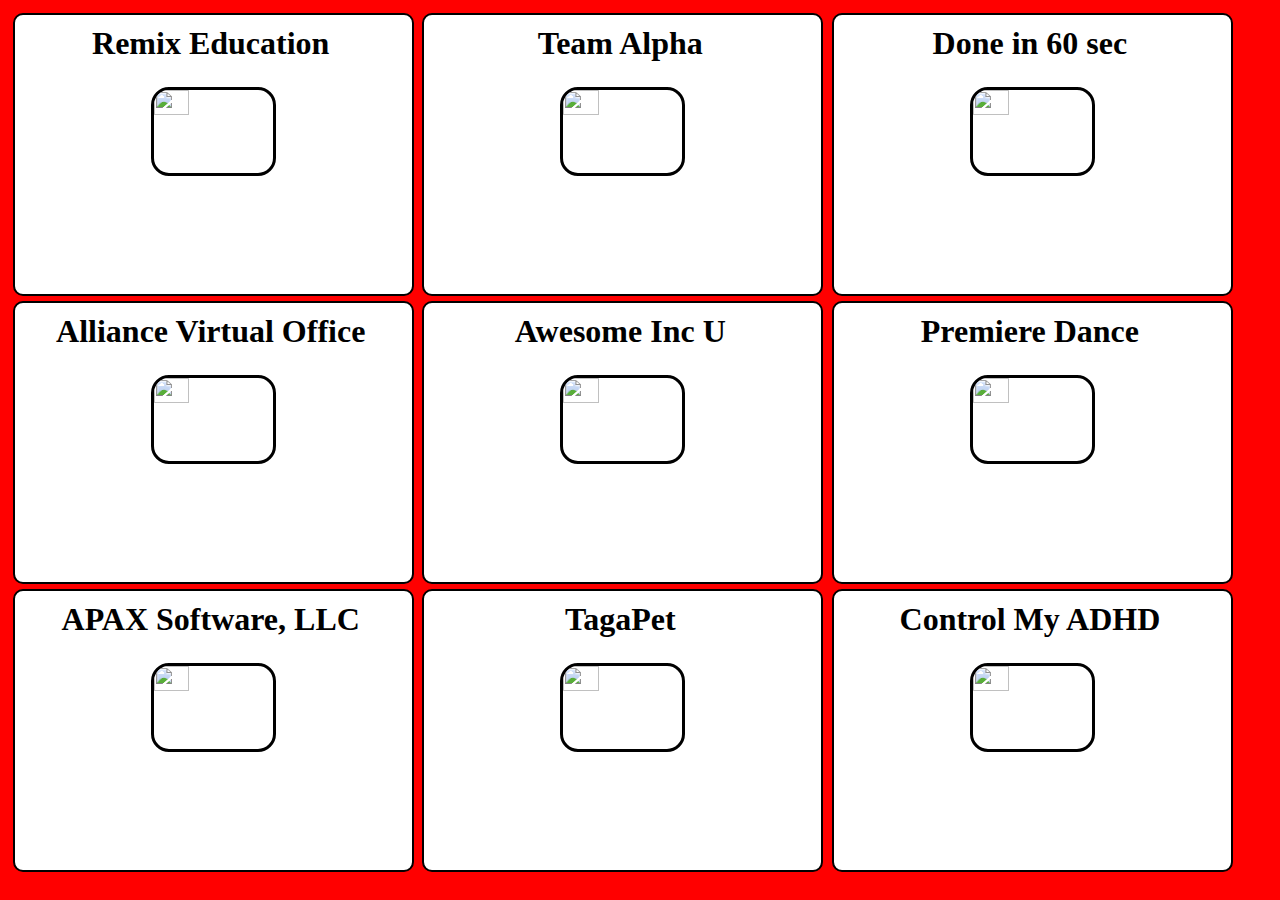
==== index.html @ 3deddbfb "added files" ====
<html id="container">

<script src="jquery.min.js"> </script>
<link type="text/css" rel="stylesheet" href="stylesheet.css"/>

<script src="http://ajax.googleapis.com/ajax/libs/jquery/1.10.2/jquery.min.js"></script>
<script>
$(document).ready(function(){
	$("p").hide();

	var closeDiv = function(clicked, closeValues){ //define close function (closeValues are for original values)
	
		$(clicked).animate({
			height:'31%',
			width:'31%',
			left:closeValues.left,
			top:closeValues.top,
			fontSize:'100%'
			}, 1000, 
				function() {
					$(clicked).css('z-index', 1) //send clicked div back to same level as others
				}
		);	
		$("p").fadeOut(1000);
		
		$(clicked).off('click');
		
		$(clicked).click(function(){
			openDiv(clicked);
		});
	};	
	var openDiv = function(clicked){ // open div function (clicked is div clicked)
		
		$(clicked).css("z-index", 2); //move clicked div over other divs
		
		var closeValues = { //closed values of left and top percentage
			left:$(clicked).css('left'),
			top:$(clicked).css('top')
		};
		
		var contentID = "#" +$(clicked).attr('id');		
		
		$(clicked).animate({ //animation of open function
			height:'97%',
			width:'97%',
			left:'0px',
			top:'0px',
			fontSize:'3em'
		}, 1000);
		$("p"+contentID).fadeIn(1000);
		$("p"+contentID).animate({
			fontSize:'3em'
			}, 1000)
		
		$(clicked).click(function(){
			closeDiv(clicked, closeValues); //call close div function for second click
		});
	};		

	$("div.company-card").click(function(){
		openDiv($(this));
				
	});
});
</script>	


<body>
	<div id="topLeft" class="company-card"><h1>Remix Education</h1><img src="Beta\remix.jpg" align="middle"><p class="hidden" id="topLeft">14 classes taught</p></div><br>
	<div id="midLeft" class="company-card"><h1>Alliance Virtual Office</h1><img src="Beta\AVO.jpg"><p class="hidden" id="midLeft">Space</p></div><br>
	<div id="botLeft" class="company-card"><h1>APAX Software, LLC</h1><img src="Beta\APAX.png"><p class="hidden" id="botLeft">revenue</p></div><br>
	<div id="topCenter" class="company-card"><h1>Team Alpha</h1><img src="Beta\Team Alpha.jpg"><p class="hidden" id="topCenter">interns</p></div><br>
	<div id="midCenter" class="company-card"><h1>Awesome Inc U</h1><img src="Beta\AINCU.jpg"><p class="hidden" id="midCenter">classes taught</p></div><br>
	<div id="botCenter" class="company-card"><h1>TagaPet</h1><img src="Beta\tag a pet.png"><p class="hidden" id="botCenter">tags sold</p></div><br>
	<div id="topRight" class="company-card"><h1>Done in 60 sec</h1><img src="Beta\done in 60.jpg"><p class="hidden" id="topRight">shows made</p></div><br>
	<div id="midRight" class="company-card"><h1>Premiere Dance</h1><img src="Beta\prem dance.jpg"><p class="hidden" id="midRight">dances taught</p></div><br>
	<div id="botRight" class="company-card"><h1>Control My ADHD</h1><img src="Beta\adhd.jpg"><p class="hidden" id="botRight">subsciptions sold</p></div><br>
	
	
</body></html>
---- stylesheet.css ----
div{
	width:31%;
	height:31%;
	background-color:white;
	font-size:100%;
}
#container {
	width:100%;
	height:100%;
	background-color:red;
}
html, body {
	max-height:100%;
	max-width:100%;
}
.hidden {
	position: absolute;
	z-index: 5;
	margin:20px 20px 20px 20px
}
.loaded {
	position:absolute;
	z-index:5;
	margin:200px 200px 200px 200px;
}
p{
	font-size:3em;
}
h1{
	text-align:center;
	margin:10px 10px 25px 5px;
}
img{
	height:30%;
	width:30%;
	display:block;
	margin:auto;
	border:solid black;
	border-radius:18px;	
}
div.company-card {
	position:absolute;
	z-index:1;
	margin:1% 1% 1% 1%;
	border:2px;
	border-radius:10px;
	border-color:black;
	border-style:solid;
}
#midLeft{
    top:32%;
    left:0%;
}
#topLeft{
    top:0%;
    left:0%;
}
#botLeft{
    top:64%;
    left:0%;
}
#topCenter{
	left:32%;
	top:0%;
}
#midCenter{
    top:32%;
    left:32%;
}
#botCenter{
    top:64%;
    left:32%;
}
#topRight{
    top:0%;
    left:64%;
}
#midRight{
    top:32%;
    left:64%;
}
#botRight{
    top:64%;
    left:64%;
}



/*
.top{
	position:absolute;
    width:30%;
    height:30%;
    z-index:15;
    bottom:100%;
    margin:-350px 0 0 0;
    background:red;
}
.mid{
	position:absolute;
    width:30%;
    height:30%;
    z-index:15;
    margin:0 0 0 0px;
	top:50%;
	left:50%;
	/*margin-right: auto;
    margin-left: auto;*/
	background:blue;
}
.bot{
	position:absolute;
	width:30%;
    height:30%;
    z-index:15;
    bottom:100%;
    margin:0 0 -300px 0;
    background:green;
}
.center{
	position:absolute;
    width:30%;
    height:30%;
    z-index:15;
    margin-right: auto;
    margin-left: auto;
    background:black;
}
.right{
	position:absolute;
    width:300px;
    height:200px;
    z-index:15;
    left:100%;
    margin:0 -300px 0 0;
    background:green;
}
.left{
	position:absolute;
    width:300px;
    height:200px;
    z-index:15;
    right:100%;
    margin:0 0 0 -300px;
    background:red;
}
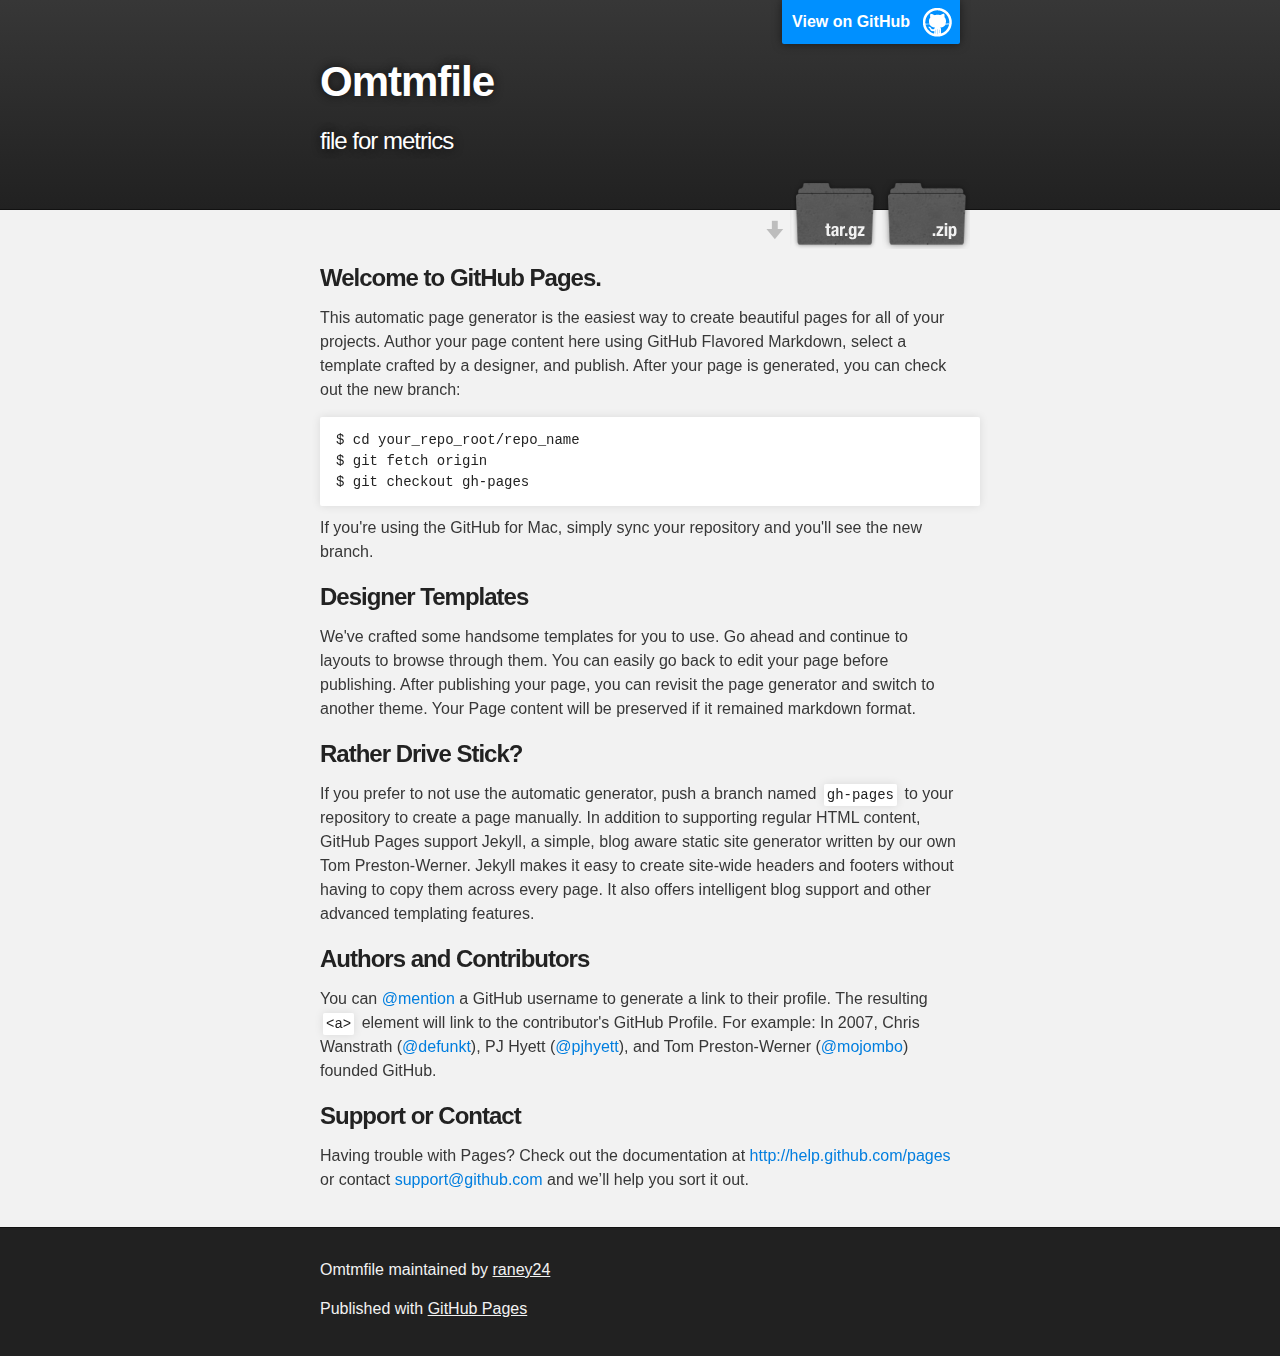
==== commit 989d5dbb: "Create gh-pages branch via GitHub" ====
--- a/index.html
+++ b/index.html
@@ -1,81 +1,79 @@
-<html id="container">
+<!DOCTYPE html>
+<html>
 
-<script src="jquery.min.js"> </script>
-<link type="text/css" rel="stylesheet" href="stylesheet.css"/>
+  <head>
+    <meta charset='utf-8' />
+    <meta http-equiv="X-UA-Compatible" content="chrome=1" />
+    <meta name="description" content="Omtmfile : file for metrics" />
 
-<script src="http://ajax.googleapis.com/ajax/libs/jquery/1.10.2/jquery.min.js"></script>
-<script>
-$(document).ready(function(){
-	$("p").hide();
+    <link rel="stylesheet" type="text/css" media="screen" href="stylesheets/stylesheet.css">
 
-	var closeDiv = function(clicked, closeValues){ //define close function (closeValues are for original values)
-	
-		$(clicked).animate({
-			height:'31%',
-			width:'31%',
-			left:closeValues.left,
-			top:closeValues.top,
-			fontSize:'100%'
-			}, 1000, 
-				function() {
-					$(clicked).css('z-index', 1) //send clicked div back to same level as others
-				}
-		);	
-		$("p").fadeOut(1000);
-		
-		$(clicked).off('click');
-		
-		$(clicked).click(function(){
-			openDiv(clicked);
-		});
-	};	
-	var openDiv = function(clicked){ // open div function (clicked is div clicked)
-		
-		$(clicked).css("z-index", 2); //move clicked div over other divs
-		
-		var closeValues = { //closed values of left and top percentage
-			left:$(clicked).css('left'),
-			top:$(clicked).css('top')
-		};
-		
-		var contentID = "#" +$(clicked).attr('id');		
-		
-		$(clicked).animate({ //animation of open function
-			height:'97%',
-			width:'97%',
-			left:'0px',
-			top:'0px',
-			fontSize:'3em'
-		}, 1000);
-		$("p"+contentID).fadeIn(1000);
-		$("p"+contentID).animate({
-			fontSize:'3em'
-			}, 1000)
-		
-		$(clicked).click(function(){
-			closeDiv(clicked, closeValues); //call close div function for second click
-		});
-	};		
+    <title>Omtmfile</title>
+  </head>
 
-	$("div.company-card").click(function(){
-		openDiv($(this));
-				
-	});
-});
-</script>	
+  <body>
 
+    <!-- HEADER -->
+    <div id="header_wrap" class="outer">
+        <header class="inner">
+          <a id="forkme_banner" href="https://github.com/raney24/omtmfile">View on GitHub</a>
 
-<body>
-	<div id="topLeft" class="company-card"><h1>Remix Education</h1><img src="Beta\remix.jpg" align="middle"><p class="hidden" id="topLeft">14 classes taught</p></div><br>
-	<div id="midLeft" class="company-card"><h1>Alliance Virtual Office</h1><img src="Beta\AVO.jpg"><p class="hidden" id="midLeft">Space</p></div><br>
-	<div id="botLeft" class="company-card"><h1>APAX Software, LLC</h1><img src="Beta\APAX.png"><p class="hidden" id="botLeft">revenue</p></div><br>
-	<div id="topCenter" class="company-card"><h1>Team Alpha</h1><img src="Beta\Team Alpha.jpg"><p class="hidden" id="topCenter">interns</p></div><br>
-	<div id="midCenter" class="company-card"><h1>Awesome Inc U</h1><img src="Beta\AINCU.jpg"><p class="hidden" id="midCenter">classes taught</p></div><br>
-	<div id="botCenter" class="company-card"><h1>TagaPet</h1><img src="Beta\tag a pet.png"><p class="hidden" id="botCenter">tags sold</p></div><br>
-	<div id="topRight" class="company-card"><h1>Done in 60 sec</h1><img src="Beta\done in 60.jpg"><p class="hidden" id="topRight">shows made</p></div><br>
-	<div id="midRight" class="company-card"><h1>Premiere Dance</h1><img src="Beta\prem dance.jpg"><p class="hidden" id="midRight">dances taught</p></div><br>
-	<div id="botRight" class="company-card"><h1>Control My ADHD</h1><img src="Beta\adhd.jpg"><p class="hidden" id="botRight">subsciptions sold</p></div><br>
-	
-	
-</body></html>
+          <h1 id="project_title">Omtmfile</h1>
+          <h2 id="project_tagline">file for metrics</h2>
 
+            <section id="downloads">
+              <a class="zip_download_link" href="https://github.com/raney24/omtmfile/zipball/master">Download this project as a .zip file</a>
+              <a class="tar_download_link" href="https://github.com/raney24/omtmfile/tarball/master">Download this project as a tar.gz file</a>
+            </section>
+        </header>
+    </div>
+
+    <!-- MAIN CONTENT -->
+    <div id="main_content_wrap" class="outer">
+      <section id="main_content" class="inner">
+        <h3>
+<a name="welcome-to-github-pages" class="anchor" href="#welcome-to-github-pages"><span class="octicon octicon-link"></span></a>Welcome to GitHub Pages.</h3>
+
+<p>This automatic page generator is the easiest way to create beautiful pages for all of your projects. Author your page content here using GitHub Flavored Markdown, select a template crafted by a designer, and publish. After your page is generated, you can check out the new branch:</p>
+
+<pre><code>$ cd your_repo_root/repo_name
+$ git fetch origin
+$ git checkout gh-pages
+</code></pre>
+
+<p>If you're using the GitHub for Mac, simply sync your repository and you'll see the new branch.</p>
+
+<h3>
+<a name="designer-templates" class="anchor" href="#designer-templates"><span class="octicon octicon-link"></span></a>Designer Templates</h3>
+
+<p>We've crafted some handsome templates for you to use. Go ahead and continue to layouts to browse through them. You can easily go back to edit your page before publishing. After publishing your page, you can revisit the page generator and switch to another theme. Your Page content will be preserved if it remained markdown format.</p>
+
+<h3>
+<a name="rather-drive-stick" class="anchor" href="#rather-drive-stick"><span class="octicon octicon-link"></span></a>Rather Drive Stick?</h3>
+
+<p>If you prefer to not use the automatic generator, push a branch named <code>gh-pages</code> to your repository to create a page manually. In addition to supporting regular HTML content, GitHub Pages support Jekyll, a simple, blog aware static site generator written by our own Tom Preston-Werner. Jekyll makes it easy to create site-wide headers and footers without having to copy them across every page. It also offers intelligent blog support and other advanced templating features.</p>
+
+<h3>
+<a name="authors-and-contributors" class="anchor" href="#authors-and-contributors"><span class="octicon octicon-link"></span></a>Authors and Contributors</h3>
+
+<p>You can <a href="https://github.com/blog/821" class="user-mention">@mention</a> a GitHub username to generate a link to their profile. The resulting <code>&lt;a&gt;</code> element will link to the contributor's GitHub Profile. For example: In 2007, Chris Wanstrath (<a href="https://github.com/defunkt" class="user-mention">@defunkt</a>), PJ Hyett (<a href="https://github.com/pjhyett" class="user-mention">@pjhyett</a>), and Tom Preston-Werner (<a href="https://github.com/mojombo" class="user-mention">@mojombo</a>) founded GitHub.</p>
+
+<h3>
+<a name="support-or-contact" class="anchor" href="#support-or-contact"><span class="octicon octicon-link"></span></a>Support or Contact</h3>
+
+<p>Having trouble with Pages? Check out the documentation at <a href="http://help.github.com/pages">http://help.github.com/pages</a> or contact <a href="mailto:support@github.com">support@github.com</a> and we’ll help you sort it out.</p>
+      </section>
+    </div>
+
+    <!-- FOOTER  -->
+    <div id="footer_wrap" class="outer">
+      <footer class="inner">
+        <p class="copyright">Omtmfile maintained by <a href="https://github.com/raney24">raney24</a></p>
+        <p>Published with <a href="http://pages.github.com">GitHub Pages</a></p>
+      </footer>
+    </div>
+
+    
+
+  </body>
+</html>
--- a/stylesheets/stylesheet.css
+++ b/stylesheets/stylesheet.css
@@ -0,0 +1,423 @@
+/*******************************************************************************
+Slate Theme for GitHub Pages
+by Jason Costello, @jsncostello
+*******************************************************************************/
+
+@import url(pygment_trac.css);
+
+/*******************************************************************************
+MeyerWeb Reset
+*******************************************************************************/
+
+html, body, div, span, applet, object, iframe,
+h1, h2, h3, h4, h5, h6, p, blockquote, pre,
+a, abbr, acronym, address, big, cite, code,
+del, dfn, em, img, ins, kbd, q, s, samp,
+small, strike, strong, sub, sup, tt, var,
+b, u, i, center,
+dl, dt, dd, ol, ul, li,
+fieldset, form, label, legend,
+table, caption, tbody, tfoot, thead, tr, th, td,
+article, aside, canvas, details, embed,
+figure, figcaption, footer, header, hgroup,
+menu, nav, output, ruby, section, summary,
+time, mark, audio, video {
+  margin: 0;
+  padding: 0;
+  border: 0;
+  font: inherit;
+  vertical-align: baseline;
+}
+
+/* HTML5 display-role reset for older browsers */
+article, aside, details, figcaption, figure,
+footer, header, hgroup, menu, nav, section {
+  display: block;
+}
+
+ol, ul {
+  list-style: none;
+}
+
+table {
+  border-collapse: collapse;
+  border-spacing: 0;
+}
+
+/*******************************************************************************
+Theme Styles
+*******************************************************************************/
+
+body {
+  box-sizing: border-box;
+  color:#373737;
+  background: #212121;
+  font-size: 16px;
+  font-family: 'Myriad Pro', Calibri, Helvetica, Arial, sans-serif;
+  line-height: 1.5;
+  -webkit-font-smoothing: antialiased;
+}
+
+h1, h2, h3, h4, h5, h6 {
+  margin: 10px 0;
+  font-weight: 700;
+  color:#222222;
+  font-family: 'Lucida Grande', 'Calibri', Helvetica, Arial, sans-serif;
+  letter-spacing: -1px;
+}
+
+h1 {
+  font-size: 36px;
+  font-weight: 700;
+}
+
+h2 {
+  padding-bottom: 10px;
+  font-size: 32px;
+  background: url('../images/bg_hr.png') repeat-x bottom;
+}
+
+h3 {
+  font-size: 24px;
+}
+
+h4 {
+  font-size: 21px;
+}
+
+h5 {
+  font-size: 18px;
+}
+
+h6 {
+  font-size: 16px;
+}
+
+p {
+  margin: 10px 0 15px 0;
+}
+
+footer p {
+  color: #f2f2f2;
+}
+
+a {
+  text-decoration: none;
+  color: #007edf;
+  text-shadow: none;
+
+  transition: color 0.5s ease;
+  transition: text-shadow 0.5s ease;
+  -webkit-transition: color 0.5s ease;
+  -webkit-transition: text-shadow 0.5s ease;
+  -moz-transition: color 0.5s ease;
+  -moz-transition: text-shadow 0.5s ease;
+  -o-transition: color 0.5s ease;
+  -o-transition: text-shadow 0.5s ease;
+  -ms-transition: color 0.5s ease;
+  -ms-transition: text-shadow 0.5s ease;
+}
+
+a:hover, a:focus {text-decoration: underline;}
+
+footer a {
+  color: #F2F2F2;
+  text-decoration: underline;
+}
+
+em {
+  font-style: italic;
+}
+
+strong {
+  font-weight: bold;
+}
+
+img {
+  position: relative;
+  margin: 0 auto;
+  max-width: 739px;
+  padding: 5px;
+  margin: 10px 0 10px 0;
+  border: 1px solid #ebebeb;
+
+  box-shadow: 0 0 5px #ebebeb;
+  -webkit-box-shadow: 0 0 5px #ebebeb;
+  -moz-box-shadow: 0 0 5px #ebebeb;
+  -o-box-shadow: 0 0 5px #ebebeb;
+  -ms-box-shadow: 0 0 5px #ebebeb;
+}
+
+p img {
+  display: inline;
+  margin: 0;
+  padding: 0;
+  vertical-align: middle;
+  text-align: center;
+  border: none;
+}
+
+pre, code {
+  width: 100%;
+  color: #222;
+  background-color: #fff;
+
+  font-family: Monaco, "Bitstream Vera Sans Mono", "Lucida Console", Terminal, monospace;
+  font-size: 14px;
+
+  border-radius: 2px;
+  -moz-border-radius: 2px;
+  -webkit-border-radius: 2px;
+}
+
+pre {
+  width: 100%;
+  padding: 10px;
+  box-shadow: 0 0 10px rgba(0,0,0,.1);
+  overflow: auto;
+}
+
+code {
+  padding: 3px;
+  margin: 0 3px;
+  box-shadow: 0 0 10px rgba(0,0,0,.1);
+}
+
+pre code {
+  display: block;
+  box-shadow: none;
+}
+
+blockquote {
+  color: #666;
+  margin-bottom: 20px;
+  padding: 0 0 0 20px;
+  border-left: 3px solid #bbb;
+}
+
+
+ul, ol, dl {
+  margin-bottom: 15px
+}
+
+ul {
+  list-style: inside;
+  padding-left: 20px;
+}
+
+ol {
+  list-style: decimal inside;
+  padding-left: 20px;
+}
+
+dl dt {
+  font-weight: bold;
+}
+
+dl dd {
+  padding-left: 20px;
+  font-style: italic;
+}
+
+dl p {
+  padding-left: 20px;
+  font-style: italic;
+}
+
+hr {
+  height: 1px;
+  margin-bottom: 5px;
+  border: none;
+  background: url('../images/bg_hr.png') repeat-x center;
+}
+
+table {
+  border: 1px solid #373737;
+  margin-bottom: 20px;
+  text-align: left;
+ }
+
+th {
+  font-family: 'Lucida Grande', 'Helvetica Neue', Helvetica, Arial, sans-serif;
+  padding: 10px;
+  background: #373737;
+  color: #fff;
+ }
+
+td {
+  padding: 10px;
+  border: 1px solid #373737;
+ }
+
+form {
+  background: #f2f2f2;
+  padding: 20px;
+}
+
+/*******************************************************************************
+Full-Width Styles
+*******************************************************************************/
+
+.outer {
+  width: 100%;
+}
+
+.inner {
+  position: relative;
+  max-width: 640px;
+  padding: 20px 10px;
+  margin: 0 auto;
+}
+
+#forkme_banner {
+  display: block;
+  position: absolute;
+  top:0;
+  right: 10px;
+  z-index: 10;
+  padding: 10px 50px 10px 10px;
+  color: #fff;
+  background: url('../images/blacktocat.png') #0090ff no-repeat 95% 50%;
+  font-weight: 700;
+  box-shadow: 0 0 10px rgba(0,0,0,.5);
+  border-bottom-left-radius: 2px;
+  border-bottom-right-radius: 2px;
+}
+
+#header_wrap {
+  background: #212121;
+  background: -moz-linear-gradient(top, #373737, #212121);
+  background: -webkit-linear-gradient(top, #373737, #212121);
+  background: -ms-linear-gradient(top, #373737, #212121);
+  background: -o-linear-gradient(top, #373737, #212121);
+  background: linear-gradient(top, #373737, #212121);
+}
+
+#header_wrap .inner {
+  padding: 50px 10px 30px 10px;
+}
+
+#project_title {
+  margin: 0;
+  color: #fff;
+  font-size: 42px;
+  font-weight: 700;
+  text-shadow: #111 0px 0px 10px;
+}
+
+#project_tagline {
+  color: #fff;
+  font-size: 24px;
+  font-weight: 300;
+  background: none;
+  text-shadow: #111 0px 0px 10px;
+}
+
+#downloads {
+  position: absolute;
+  width: 210px;
+  z-index: 10;
+  bottom: -40px;
+  right: 0;
+  height: 70px;
+  background: url('../images/icon_download.png') no-repeat 0% 90%;
+}
+
+.zip_download_link {
+  display: block;
+  float: right;
+  width: 90px;
+  height:70px;
+  text-indent: -5000px;
+  overflow: hidden;
+  background: url(../images/sprite_download.png) no-repeat bottom left;
+}
+
+.tar_download_link {
+  display: block;
+  float: right;
+  width: 90px;
+  height:70px;
+  text-indent: -5000px;
+  overflow: hidden;
+  background: url(../images/sprite_download.png) no-repeat bottom right;
+  margin-left: 10px;
+}
+
+.zip_download_link:hover {
+  background: url(../images/sprite_download.png) no-repeat top left;
+}
+
+.tar_download_link:hover {
+  background: url(../images/sprite_download.png) no-repeat top right;
+}
+
+#main_content_wrap {
+  background: #f2f2f2;
+  border-top: 1px solid #111;
+  border-bottom: 1px solid #111;
+}
+
+#main_content {
+  padding-top: 40px;
+}
+
+#footer_wrap {
+  background: #212121;
+}
+
+
+
+/*******************************************************************************
+Small Device Styles
+*******************************************************************************/
+
+@media screen and (max-width: 480px) {
+  body {
+    font-size:14px;
+  }
+
+  #downloads {
+    display: none;
+  }
+
+  .inner {
+    min-width: 320px;
+    max-width: 480px;
+  }
+
+  #project_title {
+  font-size: 32px;
+  }
+
+  h1 {
+    font-size: 28px;
+  }
+
+  h2 {
+    font-size: 24px;
+  }
+
+  h3 {
+    font-size: 21px;
+  }
+
+  h4 {
+    font-size: 18px;
+  }
+
+  h5 {
+    font-size: 14px;
+  }
+
+  h6 {
+    font-size: 12px;
+  }
+
+  code, pre {
+    min-width: 320px;
+    max-width: 480px;
+    font-size: 11px;
+  }
+
+}
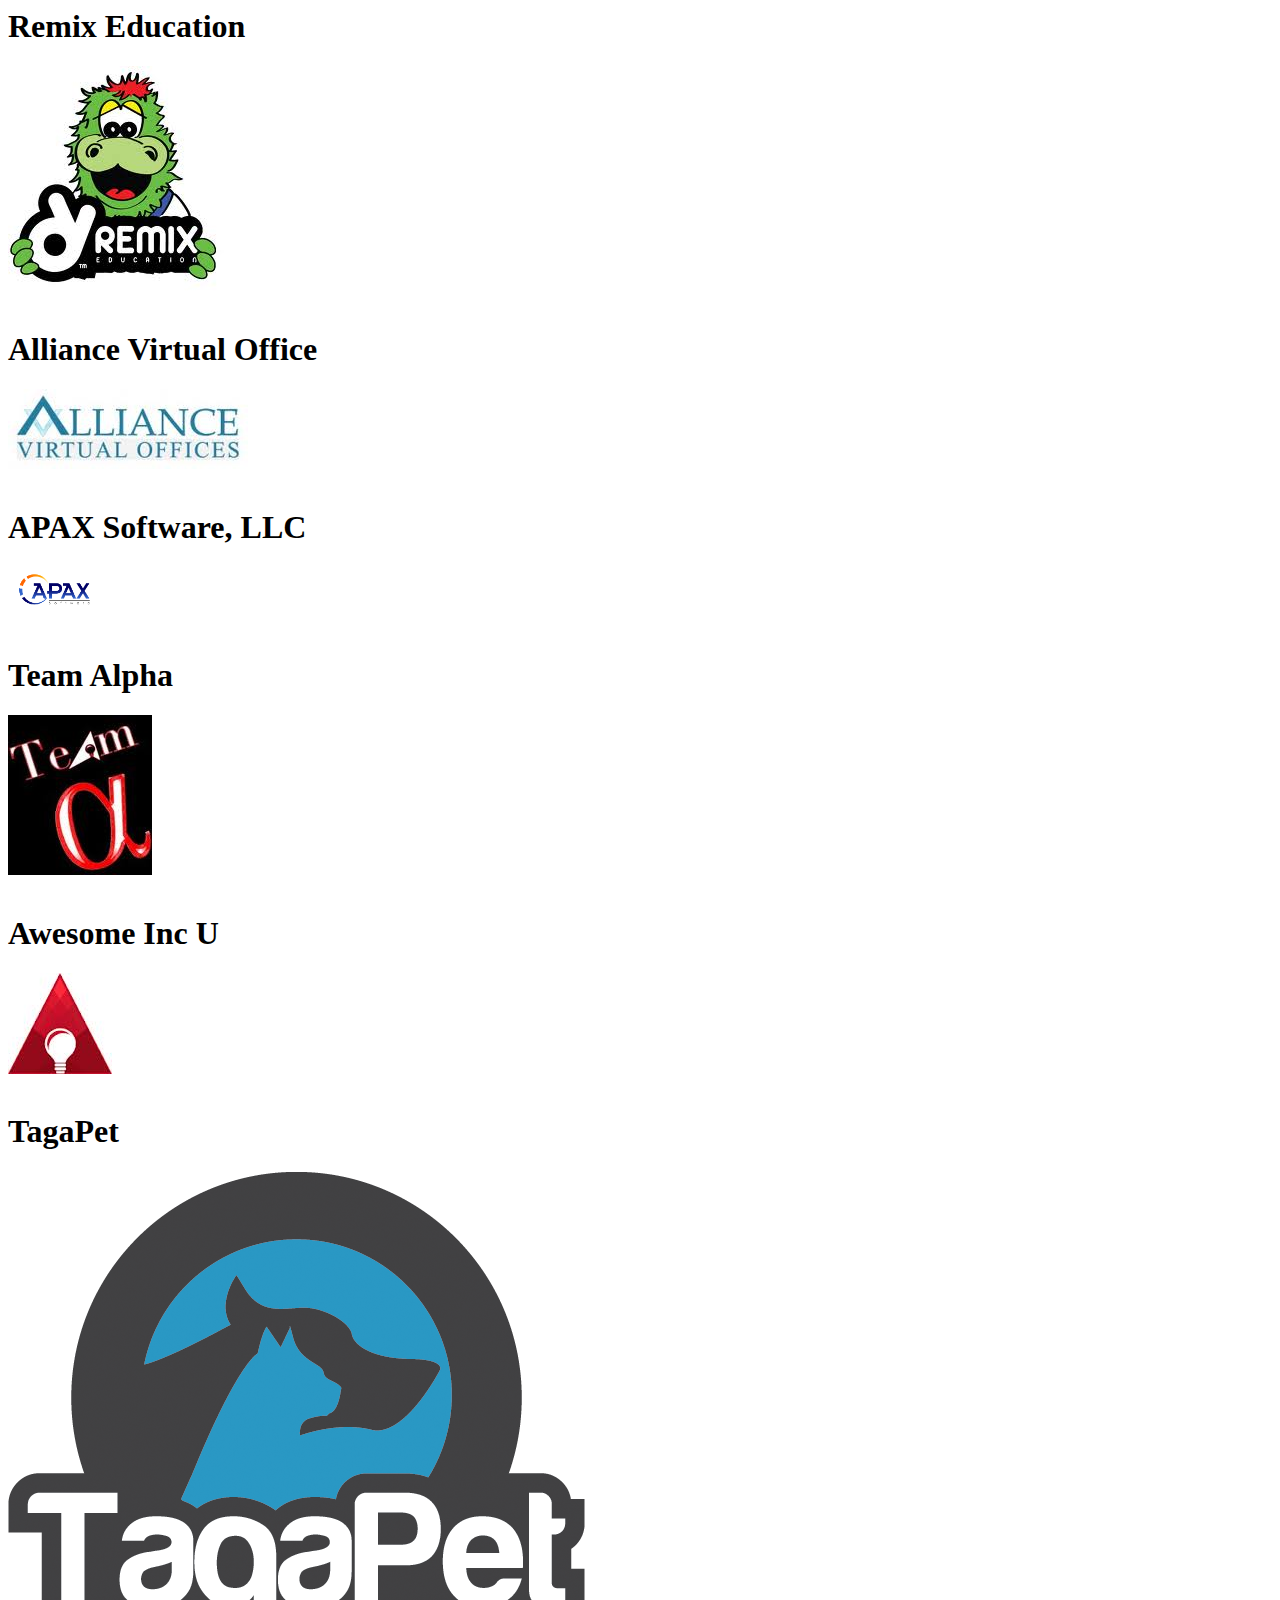
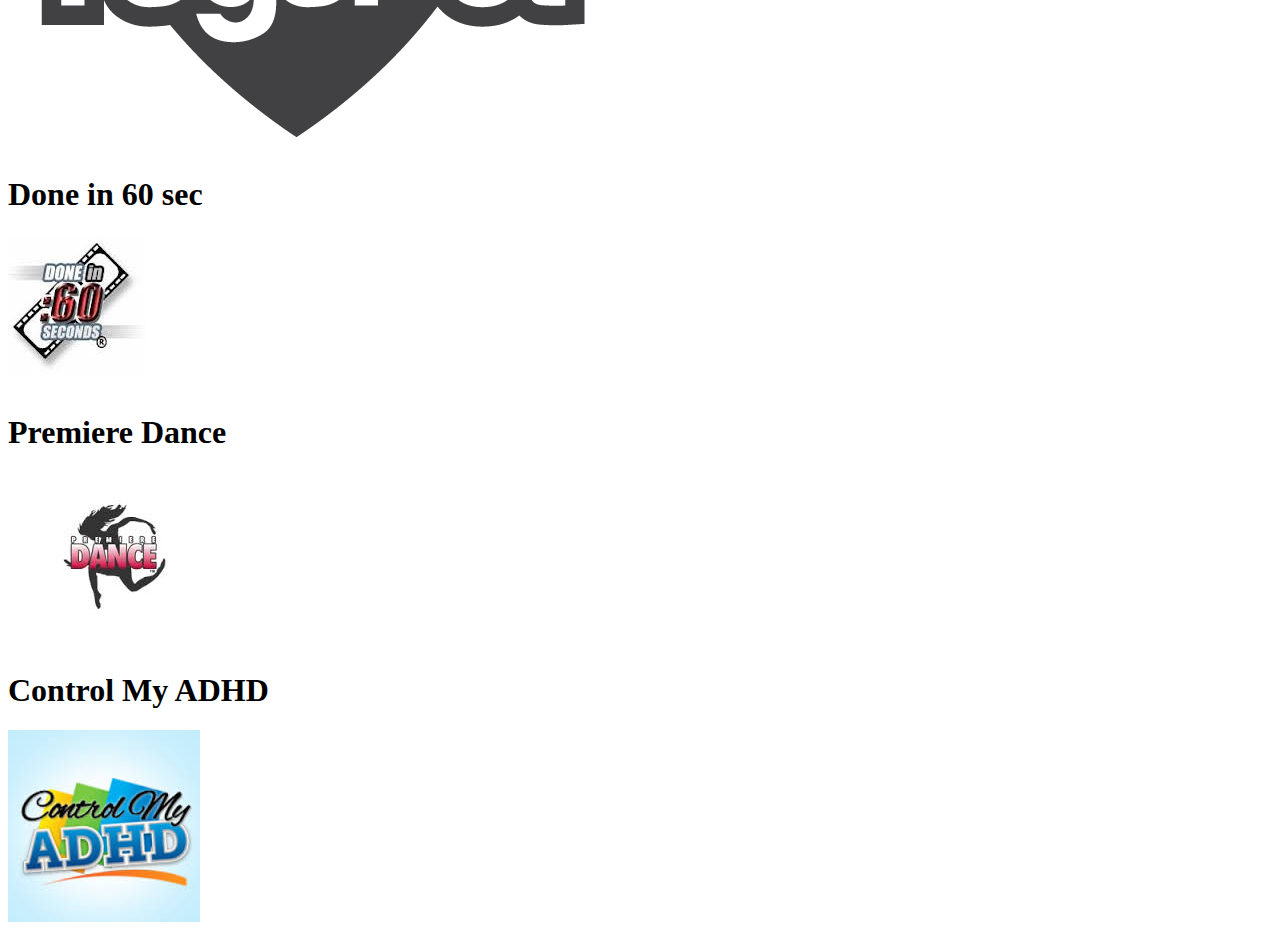
==== commit 45493721: "design changes" ====
--- a/index.html
+++ b/index.html
@@ -1,79 +1,249 @@
-<!DOCTYPE html>
-<html>
-
-  <head>
-    <meta charset='utf-8' />
-    <meta http-equiv="X-UA-Compatible" content="chrome=1" />
-    <meta name="description" content="Omtmfile : file for metrics" />
-
-    <link rel="stylesheet" type="text/css" media="screen" href="stylesheets/stylesheet.css">
-
-    <title>Omtmfile</title>
-  </head>
-
-  <body>
-
-    <!-- HEADER -->
-    <div id="header_wrap" class="outer">
-        <header class="inner">
-          <a id="forkme_banner" href="https://github.com/raney24/omtmfile">View on GitHub</a>
-
-          <h1 id="project_title">Omtmfile</h1>
-          <h2 id="project_tagline">file for metrics</h2>
-
-            <section id="downloads">
-              <a class="zip_download_link" href="https://github.com/raney24/omtmfile/zipball/master">Download this project as a .zip file</a>
-              <a class="tar_download_link" href="https://github.com/raney24/omtmfile/tarball/master">Download this project as a tar.gz file</a>
-            </section>
-        </header>
-    </div>
-
-    <!-- MAIN CONTENT -->
-    <div id="main_content_wrap" class="outer">
-      <section id="main_content" class="inner">
-        <h3>
-<a name="welcome-to-github-pages" class="anchor" href="#welcome-to-github-pages"><span class="octicon octicon-link"></span></a>Welcome to GitHub Pages.</h3>
-
-<p>This automatic page generator is the easiest way to create beautiful pages for all of your projects. Author your page content here using GitHub Flavored Markdown, select a template crafted by a designer, and publish. After your page is generated, you can check out the new branch:</p>
-
-<pre><code>$ cd your_repo_root/repo_name
-$ git fetch origin
-$ git checkout gh-pages
-</code></pre>
-
-<p>If you're using the GitHub for Mac, simply sync your repository and you'll see the new branch.</p>
-
-<h3>
-<a name="designer-templates" class="anchor" href="#designer-templates"><span class="octicon octicon-link"></span></a>Designer Templates</h3>
-
-<p>We've crafted some handsome templates for you to use. Go ahead and continue to layouts to browse through them. You can easily go back to edit your page before publishing. After publishing your page, you can revisit the page generator and switch to another theme. Your Page content will be preserved if it remained markdown format.</p>
-
-<h3>
-<a name="rather-drive-stick" class="anchor" href="#rather-drive-stick"><span class="octicon octicon-link"></span></a>Rather Drive Stick?</h3>
-
-<p>If you prefer to not use the automatic generator, push a branch named <code>gh-pages</code> to your repository to create a page manually. In addition to supporting regular HTML content, GitHub Pages support Jekyll, a simple, blog aware static site generator written by our own Tom Preston-Werner. Jekyll makes it easy to create site-wide headers and footers without having to copy them across every page. It also offers intelligent blog support and other advanced templating features.</p>
-
-<h3>
-<a name="authors-and-contributors" class="anchor" href="#authors-and-contributors"><span class="octicon octicon-link"></span></a>Authors and Contributors</h3>
-
-<p>You can <a href="https://github.com/blog/821" class="user-mention">@mention</a> a GitHub username to generate a link to their profile. The resulting <code>&lt;a&gt;</code> element will link to the contributor's GitHub Profile. For example: In 2007, Chris Wanstrath (<a href="https://github.com/defunkt" class="user-mention">@defunkt</a>), PJ Hyett (<a href="https://github.com/pjhyett" class="user-mention">@pjhyett</a>), and Tom Preston-Werner (<a href="https://github.com/mojombo" class="user-mention">@mojombo</a>) founded GitHub.</p>
-
-<h3>
-<a name="support-or-contact" class="anchor" href="#support-or-contact"><span class="octicon octicon-link"></span></a>Support or Contact</h3>
-
-<p>Having trouble with Pages? Check out the documentation at <a href="http://help.github.com/pages">http://help.github.com/pages</a> or contact <a href="mailto:support@github.com">support@github.com</a> and we’ll help you sort it out.</p>
-      </section>
-    </div>
-
-    <!-- FOOTER  -->
-    <div id="footer_wrap" class="outer">
-      <footer class="inner">
-        <p class="copyright">Omtmfile maintained by <a href="https://github.com/raney24">raney24</a></p>
-        <p>Published with <a href="http://pages.github.com">GitHub Pages</a></p>
-      </footer>
-    </div>
-
-    
-
-  </body>
-</html>
+<html id="container">
+
+<script src="jquery.min.js"> </script>
+<link type="text/css" rel="stylesheet" href="stylesheet.css"/>
+
+<script src="http://ajax.googleapis.com/ajax/libs/jquery/1.10.2/jquery.min.js"></script>
+<script src="http://d3js.org/d3.v3.min.js"></script>
+<script src="http://d3js.org/queue.v1.min.js"></script>
+<script src="http://d3js.org/topojson.v1.min.js"></script>
+<script>
+$(document).ready(function(){
+
+var allData=[]
+var divId = ["#topLeft", "#midLeft", "#botLeft", "#topCenter", "#midCenter", "#botCenter", "#topRight", "#midRight", "#botRight"]
+/*d3.csv("https://docs.google.com/spreadsheet/pub?key=0AiSo9ldMVP1cdFM0ME1KNnJXQzR0VXNGT0pVVWNlbkE&output=csv", 
+	function(data) {
+    	
+		var dataArray = new Array (
+			company = data.Company,
+			metric = data.Metric,
+			num = data.Value
+		);
+		for (var i=0;i<dataArray.length;i++) {
+			allData.push(dataArray[i]);
+		};	
+			}, function(rows) {			
+		});*/
+	
+	$('div.textField').hide();
+	$('footer').hide();
+	$('img.arrow').hide();
+
+	var closeDiv = function(clicked, closeValues, clickedImg, contentClass){ //define close function (closeValues are for original values)
+		
+		$(clicked).animate({
+			height:'31%',
+			width:'31%',
+			left:closeValues.divLeft,
+			top:closeValues.divTop,
+			fontSize:closeValues.headerSize
+			}, 1000, 
+				function() {
+					$(clicked).css('z-index', 1) //send clicked div back to same level as others
+					
+				});	
+				
+		$("div."+contentClass).fadeOut(500); //paragraphs fade in
+		$("div."+contentClass).animate({
+			fontSize:closeValues.headerSize
+		}, 500)
+		
+		$('footer').fadeOut(500);	//fade footer out	
+		$(clickedImg).animate({ // put company image back
+			left:closeValues.imgLeft
+		}, 1000);
+		$("p").fadeOut(500); //fade paragraph back out
+		$('img.arrow').fadeOut(500); //fade arrow out
+		
+		
+		$(clicked).off('click');
+		
+		$(clicked).click(function(){
+			openDiv(clicked);
+		});
+	};	
+	
+	var openDiv = function(clicked){ // open div function (clicked is div clicked)
+		
+		$(clicked).css("z-index", 2); //move clicked div over other divs
+		
+		var contentID = $(clicked).attr('id');	
+		var contentStr = contentID.toString();
+		var index = divId.indexOf('#' + contentStr);
+		d3.select(clicked)
+			.data(allData)
+			.enter()
+			.append("p")
+			.text(function(d) {
+				console.log(allData[index*3]);
+			});
+		
+		
+		
+		var child = $( clicked ).children();//.css( "background-color", "red" );
+		var clickedImg = child[1];
+		var contentAbbr = child[3];
+		var contentID2 = $(contentAbbr).attr('class');
+		var contentArr = contentID2.split(' ');
+		var contentClass = contentArr[1]; //class such as tl for topleft
+		console.log(contentClass);
+		$("div."+contentClass).fadeIn(500); //paragraphs fade in
+		$("div."+contentClass).animate({
+			fontSize:'2em'
+			}, 500)
+		
+		var closeValues = { //closed values of left and top percentage
+			divLeft:$(clicked).css('left'),
+			divTop:$(clicked).css('top'),
+			imgLeft:$(clickedImg).css('left'),
+			headerSize:$(clicked).css('fontSize')
+			
+		};
+		
+		$(clickedImg).animate({ //img moves left
+			left:'65%'
+		}, 1000);
+		
+		$(clicked).animate({ //animation of open function
+			height:'97%',
+			width:'97%',
+			left:'0px',
+			top:'0px',
+			fontSize:'2em'
+		}, 1000);
+		//console.log(contentAbbr);
+	
+		$('footer#'+contentID).fadeIn(500); //footer fades in
+		$('img#'+contentID).fadeIn(1000); //arrow fades in
+		//console.log(contentID);
+		
+		$(clicked).click(function(){
+			closeDiv(clicked, closeValues, clickedImg, contentClass); //call close div function for second click
+		});
+	};		
+	
+	$("div.company-card").click(function(){
+		openDiv($(this));
+				
+	});
+	
+});
+</script>	
+
+
+<body id="container">
+<!-- Remix Education ----------- ID = topLeft ---->
+	<div id="topLeft" class="company-card">
+		<!--  -->
+			<h1>Remix Education</h1>
+				<img id="topLeft" class="company-card" src="Beta\remix.jpg">
+				<img id="topLeft" class="company-card arrow" src="Beta\arrow.png">
+				<div class="textField tl">
+				678 Shows Taught
+				</div>
+			<footer id="topLeft">
+			<img id="footer" src="Beta\bottom.png">
+			</footer>
+	
+	</div><br>
+	<!-- Alliance Virtual Offices ----------- ID = midLeft ---->
+	<div id="midLeft" class="company-card">
+		<h1>Alliance Virtual Office</h1>
+			<img id="midLeft" class="company-card" src="Beta\AVO.jpg">
+			<img id="midLeft" class="company-card arrow" src="Beta\arrow.png">
+			<div class="textField ml">
+				$5,000 in Recurring Revenue
+			</div>
+		<footer id="midLeft"> 
+		<img id="footer" src="Beta\bottom.png">
+		</footer>
+	</div><br>
+	<!-- APAX Software ----------- ID = botLeft ---->
+	<div id="botLeft" class="company-card">
+		<h1>APAX Software, LLC</h1>
+			<img id="botLeft" class="company-card" src="Beta\APAX.png">
+			<img id="botLeft" class="company-card arrow" src="Beta\arrow.png">
+			<div class="textField bl">
+				$38,700 per Month
+			</div>
+		<footer  id="botLeft">
+		<img id="footer" src="Beta\bottom.png">
+		</footer>
+	</div><br>
+	<!-- Team Alpha ----------- ID = topCenter ---->
+	<div id="topCenter" class="company-card">
+		<h1>Team Alpha</h1>
+			<img id="topCenter" class="company-card" src="Beta\Team Alpha.jpg">
+			<img id="topCenter" class="company-card arrow" src="Beta\arrow.png">
+			<div class="textField tc">
+				4 HP's Recruited
+			</div>
+		<footer id="topCenter">
+		<img id="footer" src="Beta\bottom.png">
+		</footer>
+	</div><br>
+	<!-- Awesome Inc U ----------- ID = midCenter ---->
+	<div id="midCenter" class="company-card">
+		<h1>Awesome Inc U</h1>
+			<img id="midCenter" class="company-card" src="Beta\AINCU.jpg">
+			<img id="midCenter" class="company-card arrow" src="Beta\arrow.png">
+			<div class="textField mc">
+				122 more people know how to code
+			</div>
+		<footer id="midCenter" >
+		<img id="footer" src="Beta\bottom.png">
+		</footer>
+	</div><br>
+	<!-- Tag a Pet ----------- ID = botCenter ---->
+	<div id="botCenter" class="company-card">
+		<h1>TagaPet</h1>
+			<img id="botCenter" class="company-card" src="Beta\tag a pet.png">
+			<img id="botCenter" class="company-card arrow" src="Beta\arrow.png">
+			<div class="textField bc">
+				162 tags sold
+			</div>
+		<footer id="botCenter">
+		<img id="footer" src="Beta\bottom.png">
+		</footer>
+	</div><br>
+	<!-- Done in 60 ----------- ID = topRight ---->
+	<div id="topRight" class="company-card">
+		<h1>Done in 60 sec</h1>
+			<img id="topRight" class="company-card" src="Beta\done in 60.jpg">
+			<img id="topRight" class="company-card arrow" src="Beta\arrow.png">
+			<div class="textField tr">
+				5 Projects Made
+			</div>
+		<footer id="topRight">
+		<img id="footer" src="Beta\bottom.png">
+		</footer>
+	</div><br>
+	<!-- Premiere Dance ----------- ID = midRight ---->
+	<div id="midRight" class="company-card">
+		<h1>Premiere Dance</h1>
+			<img id="midRight" class="company-card" src="Beta\prem dance.jpg">
+			<img id="midRight" class="company-card arrow" src="Beta\arrow.png">
+			<div class="textField mr">
+				15 Classes Taught per Week
+			</div>
+		<footer id="midRight">
+		<img id="footer" src="Beta\bottom.png">
+		</footer>
+	</div><br>
+	<!-- Done in 60 ----------- ID = topRight ---->
+	<div id="botRight" class="company-card">
+		<h1>Control My ADHD</h1>
+			<img id="botRight" class="company-card" src="Beta\adhd.jpg">
+			<img id="botRight" class="company-card arrow" src="Beta\arrow.png">
+			<div class="textField br">
+				10 subsciptions sold
+			</div>
+		<footer id="botRight" >
+		<img id="footer" src="Beta\bottom.png">
+		</footer>
+	</div><br>
+
+	
+</body></html>
+
